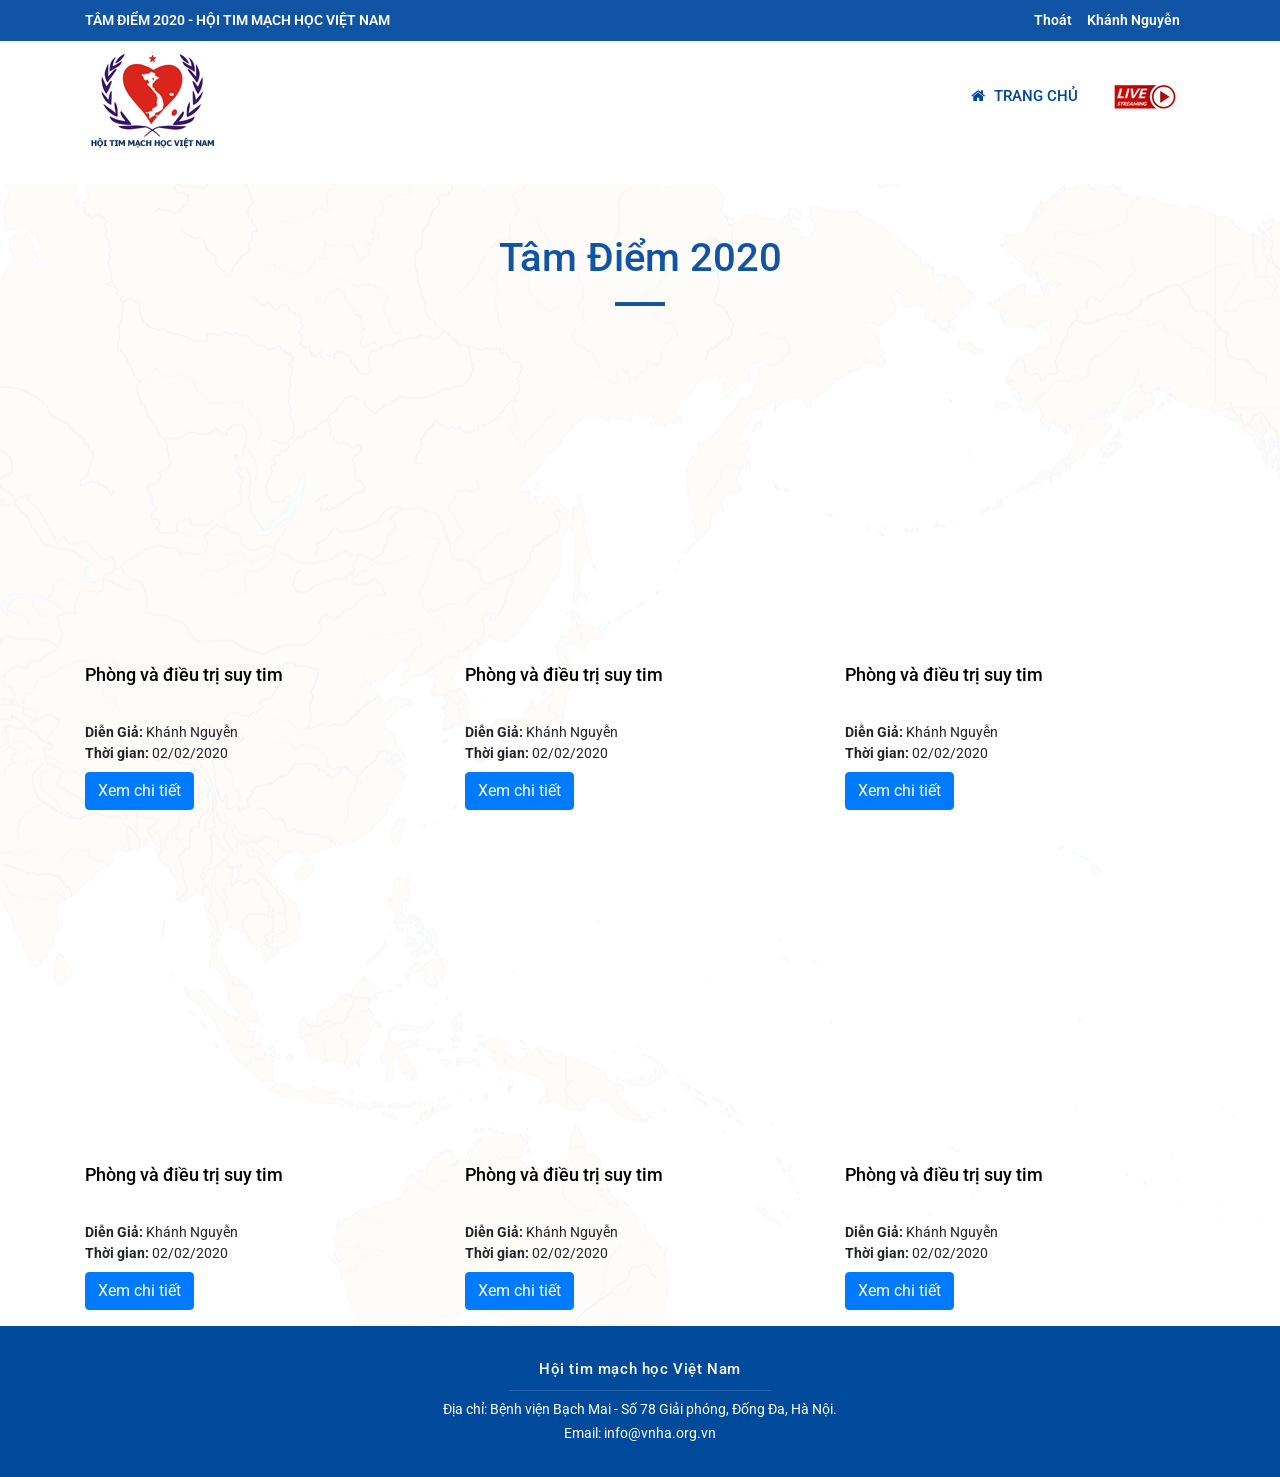
==== trangchu.html @ 7115c444 "up" ====
<!DOCTYPE html>
<html>
<head>
    <title>Trang chủ</title>
    <meta name="viewport" content="width=device-width">
    <meta http-equiv="Content-Type" content="text/html; charset=utf-8" />
    <meta name="viewport" content="width=device-width, initial-scale=1.0">
  
    <link rel="stylesheet" href="https://cdnjs.cloudflare.com/ajax/libs/font-awesome/4.7.0/css/font-awesome.min.css">
    <link rel="stylesheet" href="asset/bootstrap/css/bootstrap.min.css">
    <link rel="stylesheet" href="https://cdnjs.cloudflare.com/ajax/libs/animate.css/4.0.0/animate.min.css"/>
    <link href="https://fonts.googleapis.com/css2?family=Roboto:wght@300&display=swap" rel="stylesheet">

    <link rel="stylesheet" type="text/css" href="asset/css/style.css">
</head>
<body>

    <!-- header -->
    <div class="header-page">
        <div class="top-header clearfix">
            <div class="container">
                <div class="left-top-header">
                    <span><a href="trangchu.html">TÂM ĐIỂM 2020 - HỘI TIM MẠCH HỌC VIỆT NAM</a></span>
                </div>
                <div class="right-top-header">
                    <!-- <p><a href="login-out.html">Đăng ký</a></p>
                    <p><a href="login-out.html">Đăng nhập</a></p> -->

                    <p><a href="#">Thoát</a></p>
                    <p><a href="infomation.html">Khánh Nguyễn</a></p>

                </div>
            </div>
        </div>

        <div class="content-header clearfix">
            <div class="container">
                <div class="logo">
                    <a href="trangchu.html">
                        <img src="asset/img/logo.png">
                    </a>
                </div>
                <div class="main-menu">
                    <ul>
                        <li>
                            <a href="trangchu.html"><i class="fa fa-home"></i> Trang chủ</a>
                        </li>
                        <li><a href="#"><img src="asset/img/live.png"></a></li>
                    </ul>
                </div>
            </div>
        </div>
    </div>

    <div class="menu-mobile">
        <div class="menu-mobile-content clearfix">
            <a href="trangchu.html">
                <img src="asset/img/logo.png">
            </a>
            <button class="openbtn" onclick="openNav()">☰</button>
        </div>
        <div id="mySidepanel" class="sidepanel">
          <a href="javascript:void(0)" class="closebtn" onclick="closeNav()">×</a>
          <a href="trangchu.html">Trang chủ</a>
          <a href="infomation.html">Tài khoản</a>
            <a href="#">Thoát</a>
        </div>
    </div>

    <!-- body -->
    <div class="content-wrap" style="padding-top: 30px;">
        <div class="container">
            <div class="text-center content-wrap-h1">
                <h1>Tâm Điểm 2020</h1>
            </div>
            <div class="hr"></div>
            <div class="row">
                <div class="col-md-4 mt-3 mb-3">
                    <div class="menu-video">
                        <iframe src="https://www.youtube.com/embed/XTNuXAPM8y8" frameborder="0" allow="accelerometer; autoplay; encrypted-media; gyroscope; picture-in-picture" allowfullscreen></iframe>

                        <div class="menu-video-content mb-2">
                            <h3><a href="#" title="Người bị tim mạch nên ăn uống như thế nào?">Phòng và điều trị suy tim</a></h3>

                            <div class="menu-video-tag">
                                <p><strong>Diễn Giả:</strong> Khánh Nguyễn</p>
                                <p><strong>Thời gian:</strong> 02/02/2020</p>
                            </div>
                        </div>
                        <button type="button" class="btn btn-primary">
                            <a href="chitiet.html" style="color: white">Xem chi tiết</a>
                        </button>
                    </div>
                </div>
                <div class="col-md-4 mt-3 mb-3">
                    <div class="menu-video">
                        <iframe src="https://www.youtube.com/embed/XTNuXAPM8y8" frameborder="0" allow="accelerometer; autoplay; encrypted-media; gyroscope; picture-in-picture" allowfullscreen></iframe>

                        <div class="menu-video-content mb-2">
                            <h3><a href="#" title="Người bị tim mạch nên ăn uống như thế nào?">Phòng và điều trị suy tim</a></h3>

                            <div class="menu-video-tag">
                                <p><strong>Diễn Giả:</strong> Khánh Nguyễn</p>
                                <p><strong>Thời gian:</strong> 02/02/2020</p>
                            </div>
                        </div>
                        <button type="button" class="btn btn-primary">
                            <a href="chitiet.html" style="color: white">Xem chi tiết</a>
                        </button>
                    </div>
                </div>
                <div class="col-md-4 mt-3 mb-3">
                    <div class="menu-video">
                        <iframe src="https://www.youtube.com/embed/XTNuXAPM8y8" frameborder="0" allow="accelerometer; autoplay; encrypted-media; gyroscope; picture-in-picture" allowfullscreen></iframe>

                        <div class="menu-video-content mb-2">
                            <h3><a href="#" title="Người bị tim mạch nên ăn uống như thế nào?">Phòng và điều trị suy tim</a></h3>

                            <div class="menu-video-tag">
                                <p><strong>Diễn Giả:</strong> Khánh Nguyễn</p>
                                <p><strong>Thời gian:</strong> 02/02/2020</p>
                            </div>
                        </div>
                        <button type="button" class="btn btn-primary">
                            <a href="chitiet.html" style="color: white">Xem chi tiết</a>
                        </button>
                    </div>
                </div>
                <div class="col-md-4 mt-3 mb-3">
                    <div class="menu-video">
                        <iframe src="https://www.youtube.com/embed/XTNuXAPM8y8" frameborder="0" allow="accelerometer; autoplay; encrypted-media; gyroscope; picture-in-picture" allowfullscreen></iframe>

                        <div class="menu-video-content mb-2">
                            <h3><a href="#" title="Người bị tim mạch nên ăn uống như thế nào?">Phòng và điều trị suy tim</a></h3>

                            <div class="menu-video-tag">
                                <p><strong>Diễn Giả:</strong> Khánh Nguyễn</p>
                                <p><strong>Thời gian:</strong> 02/02/2020</p>
                            </div>
                        </div>
                        <button type="button" class="btn btn-primary">
                            <a href="chitiet.html" style="color: white">Xem chi tiết</a>
                        </button>
                    </div>
                </div>
                <div class="col-md-4 mt-3 mb-3">
                    <div class="menu-video">
                        <iframe src="https://www.youtube.com/embed/XTNuXAPM8y8" frameborder="0" allow="accelerometer; autoplay; encrypted-media; gyroscope; picture-in-picture" allowfullscreen></iframe>

                        <div class="menu-video-content mb-2">
                            <h3><a href="#" title="Người bị tim mạch nên ăn uống như thế nào?">Phòng và điều trị suy tim</a></h3>

                            <div class="menu-video-tag">
                                <p><strong>Diễn Giả:</strong> Khánh Nguyễn</p>
                                <p><strong>Thời gian:</strong> 02/02/2020</p>
                            </div>
                        </div>
                        <button type="button" class="btn btn-primary">
                            <a href="chitiet.html" style="color: white">Xem chi tiết</a>
                        </button>
                    </div>
                </div>
                <div class="col-md-4 mt-3 mb-3">
                    <div class="menu-video">
                        <iframe src="https://www.youtube.com/embed/XTNuXAPM8y8" frameborder="0" allow="accelerometer; autoplay; encrypted-media; gyroscope; picture-in-picture" allowfullscreen></iframe>

                        <div class="menu-video-content mb-2">
                            <h3><a href="#" title="Người bị tim mạch nên ăn uống như thế nào?">Phòng và điều trị suy tim</a></h3>

                            <div class="menu-video-tag">
                                <p><strong>Diễn Giả:</strong> Khánh Nguyễn</p>
                                <p><strong>Thời gian:</strong> 02/02/2020</p>
                            </div>
                        </div>
                        <button type="button" class="btn btn-primary">
                            <a href="chitiet.html" style="color: white">Xem chi tiết</a>
                        </button>
                    </div>
                </div>
            </div>
        </div>
    </div>


    <!-- footer -->

    <footer class="text-center">
        <div class="footer">
            <h2>Hội tim mạch học Việt Nam</h2>
            <p><a href="#">Địa chỉ: Bệnh viện Bạch Mai - Số 78 Giải phóng, Đống Đa, Hà Nội.</a></p>
            <p><a href="#">Email: info@vnha.org.vn</a></p>
        </div>
    </footer>




    <script src="https://code.jquery.com/jquery-3.2.1.slim.min.js" integrity="sha384-KJ3o2DKtIkvYIK3UENzmM7KCkRr/rE9/Qpg6aAZGJwFDMVNA/GpGFF93hXpG5KkN" crossorigin="anonymous"></script>
    <script type="text/javascript" src="https://cdnjs.cloudflare.com/ajax/libs/jquery/2.1.3/jquery.min.js"></script>
    <script src="asset/bootstrap/js/bootstrap.min.js" defer></script>
    <script type="text/javascript" src="asset/js/menu-mobile.js"></script>
</body>
</html>
---- asset/css/style.css ----
*{
	font-family: 'Roboto', sans-serif;
}
.top-header{
	background: #1055a5;
}
.left-top-header{
	float: left;
	padding: 10px 0px;
}
.left-top-header span{
    float: left;
    color: #fff;
    margin-right: 15px;
    font-size: 13px;
    font-weight: 600;
    margin-bottom: 0px;
}
.left-top-header span a{
	color: white;
	font-size: 14px;
	text-decoration: none;
}
.right-top-header {
    float: right;
    padding: 10px 0px;
}
.right-top-header p {
    float: left;
    color: #fff;
    margin-right: 15px;
    font-size: 13px;
    font-weight: 300;
    margin-bottom: 0px;
}
.right-top-header p a {
    float: left;
    color: #fff;
    font-size: 14px;
    font-weight: 600;
    text-decoration: none;
}

.content-header{
	background: #fff;
    padding: 0px 0px 24px 0px;
}
.logo{
	float: left;
}
.logo img{
	margin: 10px 0;
}
img{
	max-width: 100%;
    height: auto;
    width: auto;
    border: 0;
    vertical-align: middle;
}

.main-menu {
    float: right;
    margin-top: 30px;
}
.main-menu > ul {
    margin: 0 auto;
    width: 100%;
    list-style: none;
    padding: 0;
    position: relative;
    box-sizing: border-box;
    text-align: right;
}
.main-menu > ul > li {
    float: initial;
    padding: 0;
    margin: 0;
    display: inline-block;
    position: relative;
}
.main-menu > ul > li a {
    text-decoration: none;
    padding: 11px 0px 5px 0px;
    display: block;
    font-weight: 500;
    font-size: 15px;
    text-transform: uppercase;
    position: relative;
    margin: 0px 15px;
    color: #00479b;
}
.main-menu > ul > li a i {
    margin-right: 5px;
}
.content-wrap{
	background-image: url(../img/bg-trongdong.png);
	width: 100%;height: 100%;
	margin: auto;z-index: 1;
	background-position: center;
}

.tp-banner-container img{
	width: 100%;
	height: auto;
}

/*form*/
.form {
  background: #0068d2;
  padding: 40px;
  max-width: 600px;
  margin: 40px auto;
  border-radius: 4px;
  box-shadow: 0 4px 10px 4px rgba(19, 35, 47, 0.3);
}
.tab-group {
  list-style: none;
  padding: 0;
  margin: 0 0 40px 0;
}
.tab-group:after {
  content: "";
  display: table;
  clear: both;
}
.tab-group li a {
  display: block;
  text-decoration: none;
  padding: 15px;
  background: rgba(160, 179, 176, 0.25);
  color: #a0b3b0;
  font-size: 20px;
  float: left;
  width: 50%;
  text-align: center;
  cursor: pointer;
  transition: 0.5s ease;
}
.tab-group li a:hover {
  background: #004a9c;
  color: #ffffff;
}
.tab-group .active a {
  background: #021C64;
  color: #ffffff;
}
.tab-content > div:last-child {
  display: none;
}
#signup h1, #login h1 {
  text-align: center;
  color: #ffffff;
  font-weight: 600;
  margin: 0 0 40px;
}
.field-wrap label {
  position: absolute;
  transform: translateY(6px);
  left: 13px;
  color: rgba(255, 255, 255, 0.5);
  transition: all 0.25s ease;
  -webkit-backface-visibility: hidden;
  pointer-events: none;
  font-size: 14px;
}
label .req {
  margin: 2px;
  color: #1ab188;
}
label.active {
  transform: translateY(-30px);
  left: 2px;
  font-size: 14px;
}
label.active .req {
  opacity: 0;
}
label.highlight {
  color: #ffffff;
}
.field-wrap input,.field-wrap textarea {
  font-size: 22px;
  display: block;
  width: 100%;
  height: 100%;
  padding: 5px 10px;
  background: none;
  background-image: none;
  border: 1px solid #a0b3b0;
  color: #ffffff;
  border-radius: 0;
  transition: border-color 0.25s ease, box-shadow 0.25s ease;
}
.field-wrap input:focus,.field-wrap textarea:focus {
  outline: 0;
  border-color: #1ab188;
}
.field-wrap textarea {
  border: 2px solid #a0b3b0;
  resize: vertical;
}
.field-wrap {
  position: relative;
  margin-bottom: 40px;
}
.button {
  border: 0;
  outline: none;
  border-radius: 0;
  padding: 15px 0;
  font-size: 2rem;
  font-weight: 600;
  text-transform: uppercase;
  letter-spacing: 0.1em;
  background: #021C64;
  color: #ffffff;
  transition: all 0.5s ease;
  -webkit-appearance: none;
}
.button:hover, .button:focus {
  background: #004a9c;
}
.button-block {
  display: block;
  width: 100%;
}
.forgot {
  margin-top: -20px;
  text-align: right;
}

.forgot a{
	color: white;
}
.form-section p{
	font-size: 14px;
}
span.form-td{
	font-weight: bold;
    color: red;
    font-size: 16px;
}

/*modal email*/
.form-modal{
	margin: 10px 0;
}

.input-group {
  width: 100%;
  height: auto;
  position: relative;
}
.input-group__input {
  display: block;
  -moz-appearance: none;
  -webkit-appearance: none;
  appearance: none;
  width: 100%;
  background-color: transparent;
  font-size: 18px;
  letter-spacing: 0.1em;
  color: #666;
  padding: 8px 4px;
  outline: none;
  border: none;
  border-radius: 0px;
  border-bottom: 2px solid #666;
}
.input-group__input:valid ~ .input-group__label {
  color: #27ae60;
}
.input-group__input:invalid ~ .input-group__label {
  color: #e74c3c;
}
.input-group__input:placeholder-shown ~ .input-group__label {
  color: #666;
  /* Floating animation */
}
.input-group__input:focus ~ .input-group__label, .input-group__input:not(:placeholder-shown) ~ .input-group__label {
  transform: translateX(-8px) translateY(-28px) scale(0.8);
}
.input-group__label {
  font-size: 18px;
  letter-spacing: 0.05em;
  position: absolute;
  top: 8px;
  left: 4px;
  cursor: text;
  transition: all 0.3s ease;
}


footer{
	padding: 20px 0 30px 0;
    background: #004a9c;
    color: #fff;
}
.footer h2{
	color: #fff;
    font-size: 15px;
    letter-spacing: .6px;
    display: inline-block;
    padding: 0px 30px 12px 30px;
    margin-top: 14px;
    border-bottom: 1px solid #ebebeb29;
}
.footer p{
	font-size: 14px;
	margin-bottom: 3px;
}

.footer p a{
	color: white;
}

@media screen and (max-width: 767px){
	.tab-group li a{
		font-size: 14px;
	}
}

/*=== Trang chủ ===*/
.content-wrap-h1 h1{
	color: #1055a5;
	margin: 20px 0;
}
.hr{
	width: 50px;
    display: block;
    margin: 20px auto;
    border: 2px solid #1055a5;
}

.menu-video iframe,
.chitiet iframe{
	width: 100%;
	height:315px;
}
.menu-video-content h3 a{
	text-decoration: none;
	color: black;
	font-size: 18px;
	text-overflow: ellipsis;
    overflow: hidden;
    display: -webkit-box;
    -webkit-line-clamp: 2;
    -webkit-box-orient: vertical;
    text-align: justify;
    height: 50px;
}
.menu-video-content p{
	margin: 0;
	font-size: 14px;
}

/*=== tài khoản infomation ===*/

.info-row{
	border-bottom: 1px solid #eee;
	padding: 10px 0;	
}
.info-row p{
	margin: 0;
}

/*=== chi tiết ===*/
.chitiet{
	text-align: center;
}
/*tabs*/
.tab-wrap {
  transition: 0.3s box-shadow ease;
  border-radius: 6px;
  max-width: 100%;
  display: flex;
  flex-wrap: wrap;
  position: relative;
  list-style: none;
  background-color: #fff;
  margin: 40px 0;
  box-shadow: 0 1px 3px rgba(0, 0, 0, 0.12), 0 1px 2px rgba(0, 0, 0, 0.24);
}
.tab-wrap:hover {
  box-shadow: 0 12px 23px rgba(0, 0, 0, 0.23), 0 10px 10px rgba(0, 0, 0, 0.19);
}
.tab {
  display: none;
}
.tab:checked:nth-of-type(1) ~ .tab__content:nth-of-type(1) {
  opacity: 1;
  transition: 0.5s opacity ease-in, 0.8s transform ease;
  position: relative;
  top: 0;
  z-index: 100;
  transform: translateY(0px);
  text-shadow: 0 0 0;
}
.tab:checked:nth-of-type(2) ~ .tab__content:nth-of-type(2) {
  opacity: 1;
  transition: 0.5s opacity ease-in, 0.8s transform ease;
  position: relative;
  top: 0;
  z-index: 100;
  transform: translateY(0px);
  text-shadow: 0 0 0;
}
.tab:checked:nth-of-type(3) ~ .tab__content:nth-of-type(3) {
  opacity: 1;
  transition: 0.5s opacity ease-in, 0.8s transform ease;
  position: relative;
  top: 0;
  z-index: 100;
  transform: translateY(0px);
  text-shadow: 0 0 0;
}
.tab:checked:nth-of-type(4) ~ .tab__content:nth-of-type(4) {
  opacity: 1;
  transition: 0.5s opacity ease-in, 0.8s transform ease;
  position: relative;
  top: 0;
  z-index: 100;
  transform: translateY(0px);
  text-shadow: 0 0 0;
}
.tab:checked:nth-of-type(5) ~ .tab__content:nth-of-type(5) {
  opacity: 1;
  transition: 0.5s opacity ease-in, 0.8s transform ease;
  position: relative;
  top: 0;
  z-index: 100;
  transform: translateY(0px);
  text-shadow: 0 0 0;
}
.tab:first-of-type:not(:last-of-type) + label {
  border-top-right-radius: 0;
  border-bottom-right-radius: 0;
}
.tab:not(:first-of-type):not(:last-of-type) + label {
  border-radius: 0;
}
.tab:last-of-type:not(:first-of-type) + label {
  border-top-left-radius: 0;
  border-bottom-left-radius: 0;
}
.tab:checked + label {
  background-color: #fff;
  box-shadow: 0 -1px 0 #fff inset;
  cursor: default;
}
.tab:checked + label:hover {
  box-shadow: 0 -1px 0 #fff inset;
  background-color: #fff;
}
.tab + label {
  box-shadow: 0 -1px 0 #eee inset;
  border-radius: 6px 6px 0 0;
  cursor: pointer;
  display: block;
  text-decoration: none;
  color: #333;
  flex-grow: 3;
  text-align: center;
  background-color: #f2f2f2;
  user-select: none;
  text-align: center;
  transition: 0.3s background-color ease, 0.3s box-shadow ease;
  height: 50px;
  box-sizing: border-box;
  padding: 15px;
}
.tab + label:hover {
  background-color: #f9f9f9;
  box-shadow: 0 1px 0 #f4f4f4 inset;
}
.tab__content {
  padding: 10px 25px;
  background-color: transparent;
  position: absolute;
  width: 100%;
  z-index: -1;
  opacity: 0;
  left: 0;
  transform: translateY(-3px);
  border-radius: 6px;
}
/*end tabs*/
.chi-img{
	text-align: center;
	margin-top: 10px;
}
.chi-img img{
	width: 120px;
	height: 120px;
	border-radius: 50%;
}
.chi-img h3{
	font-size: 24px;
	margin: 10px 0;
}
.chi-img p{
	font-size: 14px;
}
/*menu-mobile*/
.menu-mobile{
	display: none;
}

.sidepanel  {
  width: 0;
  position: fixed;
  z-index: 1;
  height: 250px;
  top: 0;
  left: 0;
  background-color: #004a9c;
  overflow-x: hidden;
  transition: 0.5s;
  padding-top: 60px;
}

.sidepanel a {
  padding: 8px 8px 8px 32px;
  text-decoration: none;
  font-size: 25px;
  color: #fff;
  display: block;
  transition: 0.3s;
}

.sidepanel a:hover {
  color: #f1f1f1;
}

.sidepanel .closebtn {
  position: absolute;
  top: 0;
  right: 25px;
  font-size: 36px;
}

.openbtn {
  font-size: 20px;
  cursor: pointer;
  background-color: #004a9c;
  color: white;
  padding: 10px 15px;
  border: none;
}

.openbtn:hover {
  background-color:#444;
}
.menu-mobile-content{
	padding: 10px;
}
.menu-mobile-content a{
	float: left;
}
.menu-mobile-content a img{
	width: 100px;
    height: auto;
}
.menu-mobile-content button{
	float: right;
	margin: 10px;
}

@media screen and (max-width: 767px){
	.header-page {
		display: none;
	}
	.menu-mobile{
		display: block;
	}
	.content-wrap{
		padding-top: 0 !important;
	}
}
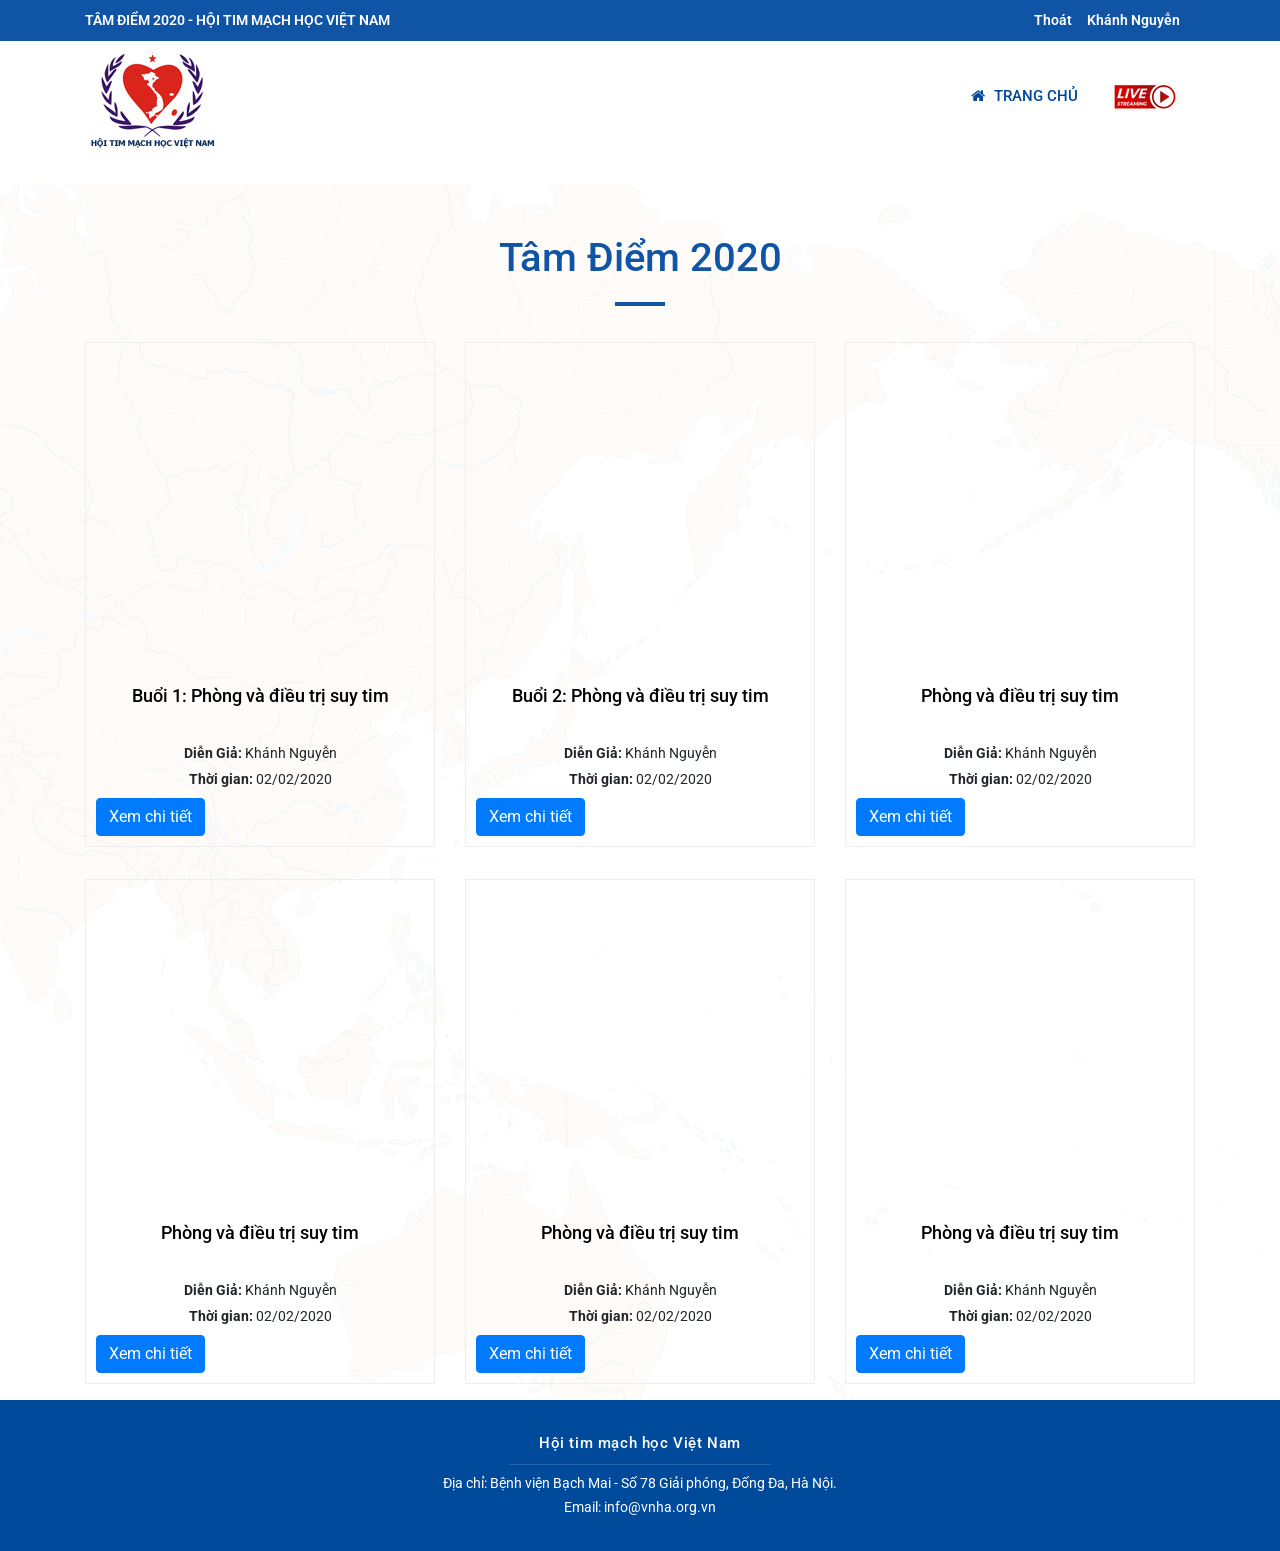
==== commit fcc195ad: "up" ====
--- a/trangchu.html
+++ b/trangchu.html
@@ -80,24 +80,24 @@
                         <iframe src="https://www.youtube.com/embed/XTNuXAPM8y8" frameborder="0" allow="accelerometer; autoplay; encrypted-media; gyroscope; picture-in-picture" allowfullscreen></iframe>
 
                         <div class="menu-video-content mb-2">
-                            <h3><a href="#" title="Người bị tim mạch nên ăn uống như thế nào?">Phòng và điều trị suy tim</a></h3>
-
-                            <div class="menu-video-tag">
-                                <p><strong>Diễn Giả:</strong> Khánh Nguyễn</p>
-                                <p><strong>Thời gian:</strong> 02/02/2020</p>
-                            </div>
-                        </div>
-                        <button type="button" class="btn btn-primary">
-                            <a href="chitiet.html" style="color: white">Xem chi tiết</a>
-                        </button>
-                    </div>
-                </div>
-                <div class="col-md-4 mt-3 mb-3">
-                    <div class="menu-video">
-                        <iframe src="https://www.youtube.com/embed/XTNuXAPM8y8" frameborder="0" allow="accelerometer; autoplay; encrypted-media; gyroscope; picture-in-picture" allowfullscreen></iframe>
-
-                        <div class="menu-video-content mb-2">
-                            <h3><a href="#" title="Người bị tim mạch nên ăn uống như thế nào?">Phòng và điều trị suy tim</a></h3>
+                            <h3><a href="#" title="Người bị tim mạch nên ăn uống như thế nào?">Buổi 1: Phòng và điều trị suy tim</a></h3>
+
+                            <div class="menu-video-tag">
+                                <p><strong>Diễn Giả:</strong> Khánh Nguyễn</p>
+                                <p><strong>Thời gian:</strong> 02/02/2020</p>
+                            </div>
+                        </div>
+                        <button type="button" class="btn btn-primary">
+                            <a href="chitiet.html" style="color: white">Xem chi tiết</a>
+                        </button>
+                    </div>
+                </div>
+                <div class="col-md-4 mt-3 mb-3">
+                    <div class="menu-video">
+                        <iframe src="https://www.youtube.com/embed/XTNuXAPM8y8" frameborder="0" allow="accelerometer; autoplay; encrypted-media; gyroscope; picture-in-picture" allowfullscreen></iframe>
+
+                        <div class="menu-video-content mb-2">
+                            <h3><a href="#" title="Người bị tim mạch nên ăn uống như thế nào?">Buổi 2: Phòng và điều trị suy tim</a></h3>
 
                             <div class="menu-video-tag">
                                 <p><strong>Diễn Giả:</strong> Khánh Nguyễn</p>
--- a/asset/css/style.css
+++ b/asset/css/style.css
@@ -236,6 +236,7 @@
 }
 .form-section p{
 	font-size: 14px;
+  text-align: justify;
 }
 span.form-td{
 	font-weight: bold;
@@ -348,12 +349,24 @@
     display: -webkit-box;
     -webkit-line-clamp: 2;
     -webkit-box-orient: vertical;
-    text-align: justify;
+    text-align: center;
     height: 50px;
 }
 .menu-video-content p{
 	margin: 0;
 	font-size: 14px;
+  margin-bottom: 5px;
+}
+.menu-video{
+  padding: 10px;
+  border: 1px solid #eee;
+}
+.menu-video:hover{
+  box-shadow: 2px 2px 4px 4px #eee;
+}
+
+.menu-video-content h3{
+  margin-top: 10px;
 }
 
 /*=== tài khoản infomation ===*/
@@ -568,6 +581,11 @@
 	margin: 10px;
 }
 
+.menu-video-content{
+  text-align: center;
+}
+
+
 @media screen and (max-width: 767px){
 	.header-page {
 		display: none;
@@ -578,4 +596,10 @@
 	.content-wrap{
 		padding-top: 0 !important;
 	}
+}
+
+@media screen and (max-width: 425px){
+    #signup h1, #login h1{
+      font-size: 24px;
+    }
 }
